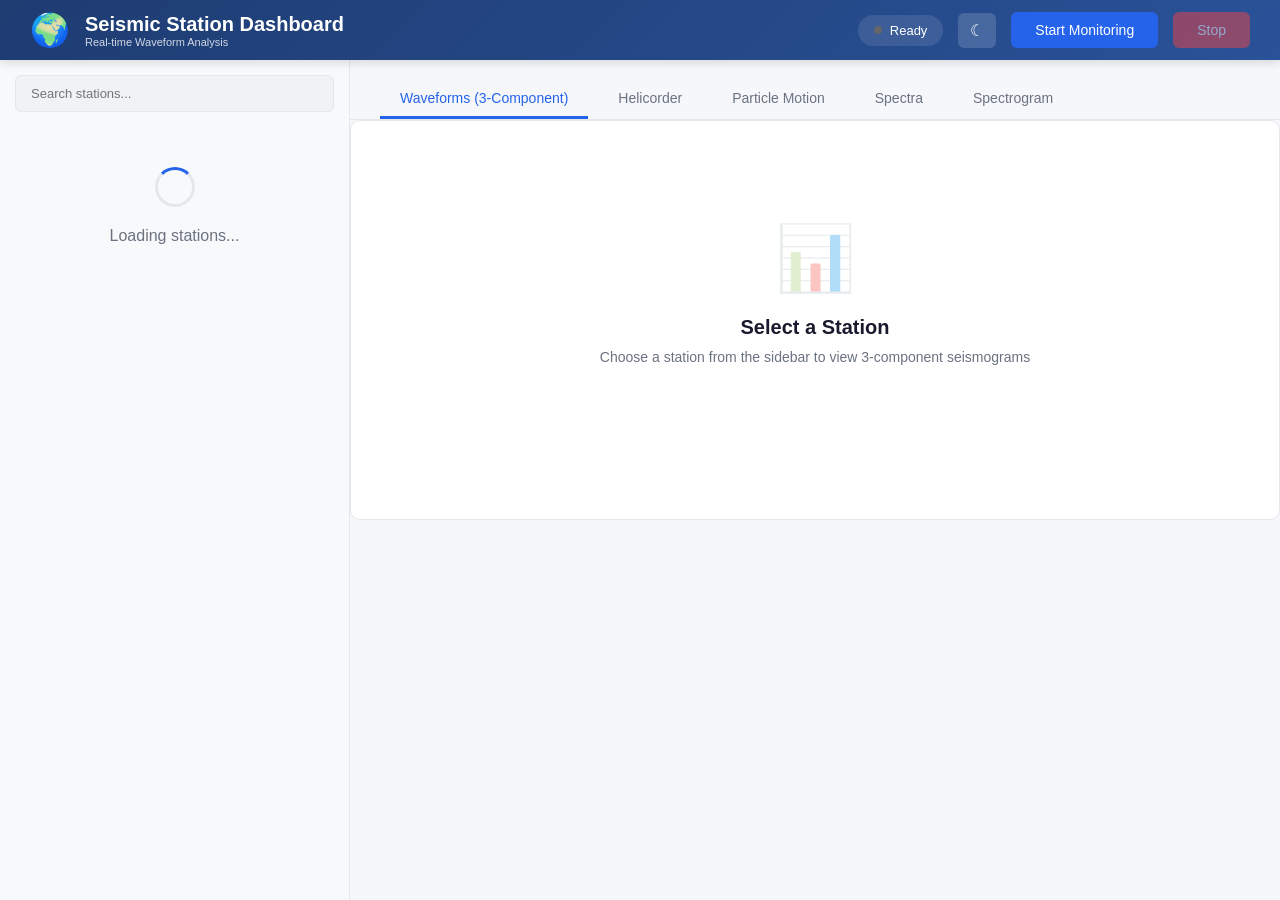
==== live/dashboard.html @ e7cbcc0a "Add live seisplotjs dashboard with multi-component support - Live waveform viewer with seisplotjs (w" ====
<!DOCTYPE html>
<html lang="en">
<head>
    <meta charset="UTF-8">
    <meta name="viewport" content="width=device-width, initial-scale=1.0">
    <title>Seismic Station Dashboard</title>


    <style>
        :root {
            --bg: #f5f7fa;
            --bg-card: #ffffff;
            --bg-input: #f0f2f5;
            --bg-sidebar: #f8f9fb;
            --bg-seismo: #ffffff;
            --text: #1a1a2e;
            --text-secondary: #6b7280;
            --text-heading: #111827;
            --accent: #2563eb;
            --border: #e5e7eb;
            --spinner-track: #e5e7eb;
            --sp-bg: #ffffff;
            --sp-text: #374151;
            --sp-axis: #6b7280;
            --sp-grid: #e5e7eb;
            --sp-trace: #2563eb;
        }

        [data-theme="dark"] {
            --bg: #0a0e27;
            --bg-card: #131829;
            --bg-input: #1e2940;
            --bg-sidebar: #131829;
            --bg-seismo: #0a0e27;
            --text: #e0e0e0;
            --text-secondary: #7a8ca0;
            --text-heading: #ffffff;
            --accent: #4a9eff;
            --border: #1e2940;
            --spinner-track: #1e2940;
            --sp-bg: #1a1f2e;
            --sp-text: #d1d5db;
            --sp-axis: #9ca3af;
            --sp-grid: #374151;
            --sp-trace: #60a5fa;
        }

        * { margin: 0; padding: 0; box-sizing: border-box; }

        body {
            font-family: -apple-system, BlinkMacSystemFont, 'Segoe UI', Roboto, Oxygen, Ubuntu, Cantarell, sans-serif;
            background: var(--bg); color: var(--text); overflow: hidden;
        }

        .app {
            display: grid; grid-template-columns: 350px 1fr;
            grid-template-rows: 60px 1fr; height: 100vh; gap: 0;
        }

        .header {
            grid-column: 1 / -1;
            background: linear-gradient(135deg, #1e3c72 0%, #2a5298 100%);
            display: flex; justify-content: space-between; align-items: center;
            padding: 0 30px; box-shadow: 0 2px 10px rgba(0,0,0,0.15); z-index: 100;
        }

        .logo { display: flex; align-items: center; gap: 15px; }
        .logo-icon { font-size: 32px; }
        .logo-text h1 { font-size: 20px; color: #fff; font-weight: 600; }
        .logo-text p { font-size: 11px; color: rgba(255,255,255,0.8); }
        .header-controls { display: flex; gap: 15px; align-items: center; }

        .status-badge {
            display: flex; align-items: center; gap: 8px; padding: 8px 16px;
            background: rgba(255,255,255,0.1); border-radius: 20px; font-size: 13px; color: #fff;
        }
        .status-dot { width: 8px; height: 8px; border-radius: 50%; background: #666; }
        .status-dot.active { background: #4caf50; animation: pulse-dot 2s infinite; }
        @keyframes pulse-dot { 0%, 100% { opacity: 1; } 50% { opacity: 0.7; } }

        .theme-toggle {
            background: rgba(255,255,255,0.15); border: none; color: #fff;
            padding: 8px 12px; border-radius: 6px; cursor: pointer; font-size: 16px;
        }
        .theme-toggle:hover { background: rgba(255,255,255,0.25); }

        .sidebar {
            background: var(--bg-sidebar); border-right: 1px solid var(--border);
            display: flex; flex-direction: column; overflow: hidden;
        }


        .search-box { margin-bottom: 15px; }
        .search-box input {
            width: 100%; padding: 10px 15px; background: var(--bg-input);
            border: 1px solid var(--border); border-radius: 6px;
            color: var(--text); font-size: 13px;
        }
        .search-box input:focus { outline: none; border-color: var(--accent); }

        .station-item {
            padding: 12px; margin-bottom: 8px; background: var(--bg-card);
            border: 1px solid var(--border); border-radius: 6px;
            cursor: pointer; transition: all 0.2s;
        }
        .station-item:hover { border-color: var(--accent); box-shadow: 0 1px 4px rgba(0,0,0,0.08); }
        .station-item.selected { background: rgba(37,99,235,0.08); border-color: var(--accent); }
        .station-code { font-size: 15px; font-weight: 600; color: var(--accent); margin-bottom: 4px; }
        .station-location { font-size: 11px; color: var(--text-secondary); }


        .main-content { background: var(--bg); overflow: auto; }

        .view-tabs {
            display: flex; gap: 10px; padding: 20px 30px 0;
            border-bottom: 1px solid var(--border);
        }
        .view-tab {
            padding: 10px 20px; background: transparent; border: none;
            color: var(--text-secondary); cursor: pointer; font-size: 14px;
            font-weight: 500; border-bottom: 3px solid transparent; transition: all 0.3s;
        }
        .view-tab:hover { color: var(--text); }
        .view-tab.active { color: var(--accent); border-bottom-color: var(--accent); }

        .content-panel { display: none; padding: 30px; }
        .content-panel.active { display: block; }

        .seismograph-container {
            background: var(--bg-card); border-radius: 10px; padding: 20px;
            margin-bottom: 20px; border: 1px solid var(--border);
            box-shadow: 0 1px 3px rgba(0,0,0,0.06);
        }
        .seismograph-header {
            display: flex; justify-content: space-between; align-items: center;
            margin-bottom: 20px; padding-bottom: 15px; border-bottom: 1px solid var(--border);
        }
        .seismograph-title { font-size: 18px; color: var(--text-heading); font-weight: 600; }
        .time-controls { display: flex; gap: 10px; }
        .time-btn {
            padding: 6px 12px; background: var(--bg-input); border: 1px solid var(--border);
            color: var(--text); border-radius: 4px; cursor: pointer; font-size: 12px; transition: all 0.2s;
        }
        .time-btn:hover { border-color: var(--accent); }
        .time-btn.active { background: var(--accent); border-color: var(--accent); color: #fff; }

        .channel-grid { display: grid; grid-template-columns: 1fr; gap: 15px; }
        .channel-card {
            background: var(--bg-input); border-radius: 8px; padding: 15px;
            border: 1px solid var(--border);
        }
        .channel-label { font-size: 13px; color: var(--accent); font-weight: 600; margin-bottom: 10px; }
        .seismograph-canvas {
            width: 100%; height: 250px; min-height: 250px;
            background: var(--bg-seismo); border-radius: 4px;
        }
        sp-seismograph { width: 100%; height: 250px; display: block; }
        sp-organized-display { width: 100%; min-height: 600px; display: block; }
        sp-organized-display-item { min-height: 200px; display: block; }

        .particle-motion-container, .spectra-container {
            background: var(--bg-card); border-radius: 10px; padding: 20px;
            border: 1px solid var(--border); margin-bottom: 20px;
        }

        .empty-state { text-align: center; padding: 80px 20px; color: var(--text-secondary); }
        .empty-state-icon { font-size: 64px; margin-bottom: 20px; opacity: 0.3; }
        .empty-state h3 { font-size: 20px; margin-bottom: 10px; color: var(--text); }
        .empty-state p { font-size: 14px; }

        .loading { text-align: center; padding: 40px; color: var(--text-secondary); }
        .spinner {
            border: 3px solid var(--spinner-track); border-top: 3px solid var(--accent);
            border-radius: 50%; width: 40px; height: 40px;
            animation: spin 1s linear infinite; margin: 0 auto 20px;
        }
        @keyframes spin { 0% { transform: rotate(0deg); } 100% { transform: rotate(360deg); } }

        ::-webkit-scrollbar { width: 8px; height: 8px; }
        ::-webkit-scrollbar-track { background: var(--bg); }
        ::-webkit-scrollbar-thumb { background: var(--border); border-radius: 4px; }

        .btn {
            padding: 10px 24px; border: none; border-radius: 6px;
            cursor: pointer; font-size: 14px; font-weight: 500; transition: all 0.3s;
        }
        .btn-primary { background: var(--accent); color: #fff; }
        .btn-primary:hover { filter: brightness(1.1); transform: translateY(-1px); box-shadow: 0 4px 12px rgba(37,99,235,0.3); }
        .btn-danger { background: #ef4444; color: #fff; }
        .btn-danger:hover { background: #dc2626; }
        .btn:disabled { opacity: 0.5; cursor: not-allowed; }

        #helicorder-display, #particle-display, #waveforms-panel, #organized-display-container {
            background: var(--sp-bg); border-radius: 10px; padding: 20px;
            border: 1px solid var(--border); min-height: 400px;
        }
        #spectra-display {
            background: var(--sp-bg); border-radius: 10px; padding: 20px;
            border: 1px solid var(--border); min-height: 600px;
        }

        sp-helicorder, sp-seismograph, sp-organized-display, sp-particle-motion { background: var(--sp-bg); display: block; }
        sp-spectra-plot { background: var(--sp-bg); display: block; min-height: 500px !important; height: 500px !important; }
        sp-helicorder svg, sp-seismograph svg, sp-organized-display svg, sp-particle-motion svg, sp-spectra-plot svg { background: var(--sp-bg) !important; }
        sp-helicorder text, sp-seismograph text, sp-organized-display text, sp-particle-motion text, sp-spectra-plot text { fill: var(--sp-text) !important; }
        sp-helicorder .axis path, sp-helicorder .axis line, sp-seismograph .axis path, sp-seismograph .axis line, sp-organized-display .axis path, sp-organized-display .axis line, sp-particle-motion .axis path, sp-particle-motion .axis line, sp-spectra-plot .axis path, sp-spectra-plot .axis line { stroke: var(--sp-axis) !important; }
        sp-helicorder .grid line, sp-seismograph .grid line, sp-organized-display .grid line, sp-particle-motion .grid line, sp-spectra-plot .grid line { stroke: var(--sp-grid) !important; stroke-opacity: 0.5 !important; }
        sp-helicorder .seispath, sp-seismograph .seispath, sp-organized-display .seispath { stroke: var(--sp-trace) !important; }
        sp-particle-motion path, sp-spectra-plot path { stroke: var(--sp-trace) !important; }
    </style>
</head>
<body>
    <div class="app">
        <!-- Header -->
        <div class="header">
            <div class="logo">
                <div class="logo-icon">🌍</div>
                <div class="logo-text">
                    <h1>Seismic Station Dashboard</h1>
                    <p>Real-time Waveform Analysis</p>
                </div>
            </div>

            <div class="header-controls">
                <div class="status-badge">
                    <div class="status-dot" id="statusDot"></div>
                    <span id="statusText">Ready</span>
                </div>
                <button class="theme-toggle" onclick="toggleTheme()" title="Toggle dark/light mode" id="themeBtn">&#9790;</button>
                <button class="btn btn-primary" id="startBtn">Start Monitoring</button>
                <button class="btn btn-danger" id="stopBtn" disabled>Stop</button>
            </div>
        </div>

        <!-- Sidebar -->
        <div class="sidebar">
            <div class="search-box" style="padding: 15px 15px 0;">
                <input type="text" id="searchInput" placeholder="Search stations...">
            </div>
            <div id="stationList" style="flex: 1; overflow-y: auto; padding: 0 15px 15px;">
                <div class="loading">
                    <div class="spinner"></div>
                    <p>Loading stations...</p>
                </div>
            </div>
        </div>

        <!-- Main Content -->
        <div class="main-content">
            <div class="view-tabs">
                <button class="view-tab active" data-view="waveforms">Waveforms (3-Component)</button>
                <button class="view-tab" data-view="helicorder">Helicorder</button>
                <button class="view-tab" data-view="particle">Particle Motion</button>
                <button class="view-tab" data-view="spectra">Spectra</button>
                <button class="view-tab" data-view="spectrogram">Spectrogram</button>
            </div>

            <!-- Waveforms Panel -->
            <div class="content-panel active" id="waveforms-panel">
                <div class="empty-state">
                    <div class="empty-state-icon">📊</div>
                    <h3>Select a Station</h3>
                    <p>Choose a station from the sidebar to view 3-component seismograms</p>
                </div>
            </div>

            <!-- Helicorder Panel -->
            <div class="content-panel" id="helicorder-panel">
                <div class="empty-state">
                    <div class="empty-state-icon">📈</div>
                    <h3>Select a Station</h3>
                    <p>Choose a station to view helicorder display</p>
                </div>
            </div>

            <!-- Particle Motion Panel -->
            <div class="content-panel" id="particle-panel">
                <div class="empty-state">
                    <div class="empty-state-icon">🔄</div>
                    <h3>Select a Station</h3>
                    <p>Choose a station with 3-component data to view particle motion</p>
                </div>
            </div>

            <!-- Spectra Panel -->
            <div class="content-panel" id="spectra-panel">
                <div class="empty-state">
                    <div class="empty-state-icon">📉</div>
                    <h3>Select a Station</h3>
                    <p>Choose a station to view frequency spectra</p>
                </div>
            </div>

            <!-- Spectrogram Panel -->
            <div class="content-panel" id="spectrogram-panel">
                <div class="empty-state">
                    <div class="empty-state-icon">🌈</div>
                    <h3>Select a Station</h3>
                    <p>Choose a station to view time-frequency spectrogram</p>
                </div>
            </div>
        </div>
    </div>

    <script>
        function toggleTheme() {
            const html = document.documentElement;
            const isDark = html.getAttribute('data-theme') === 'dark';
            html.setAttribute('data-theme', isDark ? '' : 'dark');
            document.getElementById('themeBtn').innerHTML = isDark ? '&#9790;' : '&#9788;';
            localStorage.setItem('theme', isDark ? 'light' : 'dark');
        }
        (function() {
            const saved = localStorage.getItem('theme');
            if (saved === 'dark') {
                document.documentElement.setAttribute('data-theme', 'dark');
                document.addEventListener('DOMContentLoaded', () => {
                    document.getElementById('themeBtn').innerHTML = '&#9788;';
                });
            }
        })();
    </script>
    <script type="module" src="pro-dashboard.js"></script>
</body>
</html>
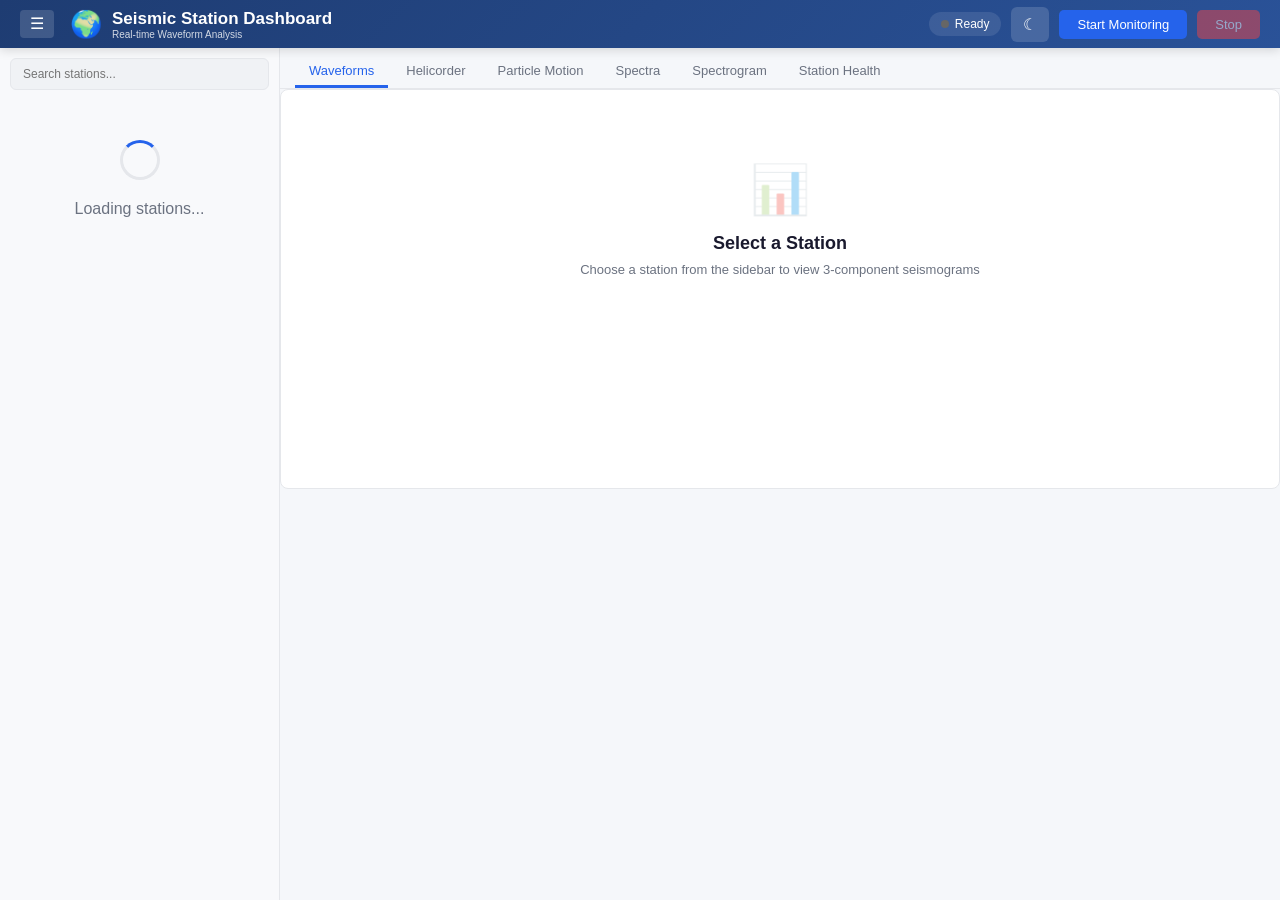
==== commit b1bffe3e: "Add live dashboard with QC monitoring features - Multi-view dashboard: Waveforms, Helicorder, Partic" ====
--- a/live/dashboard.html
+++ b/live/dashboard.html
@@ -53,26 +53,36 @@
         }
 
         .app {
-            display: grid; grid-template-columns: 350px 1fr;
-            grid-template-rows: 60px 1fr; height: 100vh; gap: 0;
-        }
+            display: grid; grid-template-columns: 280px 1fr;
+            grid-template-rows: 48px 1fr; height: 100vh; gap: 0;
+            transition: grid-template-columns 0.2s ease;
+        }
+        .app.sidebar-collapsed { grid-template-columns: 0px 1fr; }
+        .app.sidebar-collapsed .sidebar { overflow: hidden; border-right: none; width: 0; min-width: 0; }
 
         .header {
             grid-column: 1 / -1;
             background: linear-gradient(135deg, #1e3c72 0%, #2a5298 100%);
             display: flex; justify-content: space-between; align-items: center;
-            padding: 0 30px; box-shadow: 0 2px 10px rgba(0,0,0,0.15); z-index: 100;
-        }
-
-        .logo { display: flex; align-items: center; gap: 15px; }
-        .logo-icon { font-size: 32px; }
-        .logo-text h1 { font-size: 20px; color: #fff; font-weight: 600; }
-        .logo-text p { font-size: 11px; color: rgba(255,255,255,0.8); }
-        .header-controls { display: flex; gap: 15px; align-items: center; }
+            padding: 0 20px; box-shadow: 0 2px 10px rgba(0,0,0,0.15); z-index: 100;
+        }
+
+        .logo { display: flex; align-items: center; gap: 10px; }
+        .logo-icon { font-size: 26px; }
+        .logo-text h1 { font-size: 17px; color: #fff; font-weight: 600; }
+        .logo-text p { font-size: 10px; color: rgba(255,255,255,0.8); }
+
+        .sidebar-toggle {
+            background: rgba(255,255,255,0.15); border: none; color: #fff;
+            padding: 6px 10px; border-radius: 4px; cursor: pointer; font-size: 16px;
+            margin-right: 6px; line-height: 1;
+        }
+        .sidebar-toggle:hover { background: rgba(255,255,255,0.25); }
+        .header-controls { display: flex; gap: 10px; align-items: center; }
 
         .status-badge {
-            display: flex; align-items: center; gap: 8px; padding: 8px 16px;
-            background: rgba(255,255,255,0.1); border-radius: 20px; font-size: 13px; color: #fff;
+            display: flex; align-items: center; gap: 6px; padding: 5px 12px;
+            background: rgba(255,255,255,0.1); border-radius: 20px; font-size: 12px; color: #fff;
         }
         .status-dot { width: 8px; height: 8px; border-radius: 50%; background: #666; }
         .status-dot.active { background: #4caf50; animation: pulse-dot 2s infinite; }
@@ -90,52 +100,52 @@
         }
 
 
-        .search-box { margin-bottom: 15px; }
+        .search-box { margin-bottom: 10px; }
         .search-box input {
-            width: 100%; padding: 10px 15px; background: var(--bg-input);
+            width: 100%; padding: 8px 12px; background: var(--bg-input);
             border: 1px solid var(--border); border-radius: 6px;
-            color: var(--text); font-size: 13px;
+            color: var(--text); font-size: 12px;
         }
         .search-box input:focus { outline: none; border-color: var(--accent); }
 
         .station-item {
-            padding: 12px; margin-bottom: 8px; background: var(--bg-card);
-            border: 1px solid var(--border); border-radius: 6px;
+            padding: 8px 10px; margin-bottom: 4px; background: var(--bg-card);
+            border: 1px solid var(--border); border-radius: 5px;
             cursor: pointer; transition: all 0.2s;
         }
         .station-item:hover { border-color: var(--accent); box-shadow: 0 1px 4px rgba(0,0,0,0.08); }
         .station-item.selected { background: rgba(37,99,235,0.08); border-color: var(--accent); }
-        .station-code { font-size: 15px; font-weight: 600; color: var(--accent); margin-bottom: 4px; }
-        .station-location { font-size: 11px; color: var(--text-secondary); }
+        .station-code { font-size: 13px; font-weight: 600; color: var(--accent); margin-bottom: 2px; }
+        .station-location { font-size: 10px; color: var(--text-secondary); white-space: nowrap; overflow: hidden; text-overflow: ellipsis; }
 
 
         .main-content { background: var(--bg); overflow: auto; }
 
         .view-tabs {
-            display: flex; gap: 10px; padding: 20px 30px 0;
+            display: flex; gap: 4px; padding: 8px 15px 0;
             border-bottom: 1px solid var(--border);
         }
         .view-tab {
-            padding: 10px 20px; background: transparent; border: none;
-            color: var(--text-secondary); cursor: pointer; font-size: 14px;
+            padding: 7px 14px; background: transparent; border: none;
+            color: var(--text-secondary); cursor: pointer; font-size: 13px;
             font-weight: 500; border-bottom: 3px solid transparent; transition: all 0.3s;
         }
         .view-tab:hover { color: var(--text); }
         .view-tab.active { color: var(--accent); border-bottom-color: var(--accent); }
 
-        .content-panel { display: none; padding: 30px; }
+        .content-panel { display: none; padding: 15px; }
         .content-panel.active { display: block; }
 
         .seismograph-container {
-            background: var(--bg-card); border-radius: 10px; padding: 20px;
-            margin-bottom: 20px; border: 1px solid var(--border);
+            background: var(--bg-card); border-radius: 8px; padding: 14px;
+            margin-bottom: 12px; border: 1px solid var(--border);
             box-shadow: 0 1px 3px rgba(0,0,0,0.06);
         }
         .seismograph-header {
             display: flex; justify-content: space-between; align-items: center;
-            margin-bottom: 20px; padding-bottom: 15px; border-bottom: 1px solid var(--border);
-        }
-        .seismograph-title { font-size: 18px; color: var(--text-heading); font-weight: 600; }
+            margin-bottom: 12px; padding-bottom: 10px; border-bottom: 1px solid var(--border);
+        }
+        .seismograph-title { font-size: 16px; color: var(--text-heading); font-weight: 600; }
         .time-controls { display: flex; gap: 10px; }
         .time-btn {
             padding: 6px 12px; background: var(--bg-input); border: 1px solid var(--border);
@@ -159,14 +169,14 @@
         sp-organized-display-item { min-height: 200px; display: block; }
 
         .particle-motion-container, .spectra-container {
-            background: var(--bg-card); border-radius: 10px; padding: 20px;
-            border: 1px solid var(--border); margin-bottom: 20px;
-        }
-
-        .empty-state { text-align: center; padding: 80px 20px; color: var(--text-secondary); }
-        .empty-state-icon { font-size: 64px; margin-bottom: 20px; opacity: 0.3; }
-        .empty-state h3 { font-size: 20px; margin-bottom: 10px; color: var(--text); }
-        .empty-state p { font-size: 14px; }
+            background: var(--bg-card); border-radius: 8px; padding: 14px;
+            border: 1px solid var(--border); margin-bottom: 12px;
+        }
+
+        .empty-state { text-align: center; padding: 60px 20px; color: var(--text-secondary); }
+        .empty-state-icon { font-size: 48px; margin-bottom: 15px; opacity: 0.3; }
+        .empty-state h3 { font-size: 18px; margin-bottom: 8px; color: var(--text); }
+        .empty-state p { font-size: 13px; }
 
         .loading { text-align: center; padding: 40px; color: var(--text-secondary); }
         .spinner {
@@ -181,8 +191,8 @@
         ::-webkit-scrollbar-thumb { background: var(--border); border-radius: 4px; }
 
         .btn {
-            padding: 10px 24px; border: none; border-radius: 6px;
-            cursor: pointer; font-size: 14px; font-weight: 500; transition: all 0.3s;
+            padding: 7px 18px; border: none; border-radius: 5px;
+            cursor: pointer; font-size: 13px; font-weight: 500; transition: all 0.3s;
         }
         .btn-primary { background: var(--accent); color: #fff; }
         .btn-primary:hover { filter: brightness(1.1); transform: translateY(-1px); box-shadow: 0 4px 12px rgba(37,99,235,0.3); }
@@ -191,12 +201,12 @@
         .btn:disabled { opacity: 0.5; cursor: not-allowed; }
 
         #helicorder-display, #particle-display, #waveforms-panel, #organized-display-container {
-            background: var(--sp-bg); border-radius: 10px; padding: 20px;
+            background: var(--sp-bg); border-radius: 8px; padding: 12px;
             border: 1px solid var(--border); min-height: 400px;
         }
         #spectra-display {
-            background: var(--sp-bg); border-radius: 10px; padding: 20px;
-            border: 1px solid var(--border); min-height: 600px;
+            background: var(--sp-bg); border-radius: 8px; padding: 12px;
+            border: 1px solid var(--border); min-height: 500px;
         }
 
         sp-helicorder, sp-seismograph, sp-organized-display, sp-particle-motion { background: var(--sp-bg); display: block; }
@@ -207,6 +217,21 @@
         sp-helicorder .grid line, sp-seismograph .grid line, sp-organized-display .grid line, sp-particle-motion .grid line, sp-spectra-plot .grid line { stroke: var(--sp-grid) !important; stroke-opacity: 0.5 !important; }
         sp-helicorder .seispath, sp-seismograph .seispath, sp-organized-display .seispath { stroke: var(--sp-trace) !important; }
         sp-particle-motion path, sp-spectra-plot path { stroke: var(--sp-trace) !important; }
+
+        .health-table { width: 100%; border-collapse: collapse; font-size: 13px; }
+        .health-table th { text-align: left; padding: 10px 12px; background: var(--bg-input); color: var(--text-heading); font-weight: 600; border-bottom: 2px solid var(--border); position: sticky; top: 0; cursor: pointer; }
+        .health-table th:hover { color: var(--accent); }
+        .health-table td { padding: 8px 12px; border-bottom: 1px solid var(--border); }
+        .health-table tr:hover { background: rgba(37,99,235,0.05); }
+        .health-table tr.clickable { cursor: pointer; }
+        .health-badge { display: inline-block; padding: 2px 8px; border-radius: 10px; font-size: 11px; font-weight: 600; }
+        .health-good { background: rgba(34,197,94,0.15); color: #22c55e; }
+        .health-warn { background: rgba(255,152,0,0.15); color: #ff9800; }
+        .health-bad { background: rgba(239,68,68,0.15); color: #ef4444; }
+        .health-unknown { background: rgba(107,114,128,0.15); color: #6b7280; }
+        .health-clockoff { background: rgba(167,139,250,0.15); color: #a78bfa; }
+        .health-gappy { background: rgba(59,130,246,0.15); color: #3b82f6; }
+        .health-scanning { text-align: center; padding: 40px; color: var(--text-secondary); }
     </style>
 </head>
 <body>
@@ -214,6 +239,7 @@
         <!-- Header -->
         <div class="header">
             <div class="logo">
+                <button class="sidebar-toggle" id="sidebarToggle" title="Toggle sidebar" onclick="toggleSidebar()">&#9776;</button>
                 <div class="logo-icon">🌍</div>
                 <div class="logo-text">
                     <h1>Seismic Station Dashboard</h1>
@@ -226,7 +252,7 @@
                     <div class="status-dot" id="statusDot"></div>
                     <span id="statusText">Ready</span>
                 </div>
-                <button class="theme-toggle" onclick="toggleTheme()" title="Toggle dark/light mode" id="themeBtn">&#9790;</button>
+                <button class="theme-toggle" onclick="toggleTheme()" title="Toggle dark/light theme" id="themeBtn">&#9790;</button>
                 <button class="btn btn-primary" id="startBtn">Start Monitoring</button>
                 <button class="btn btn-danger" id="stopBtn" disabled>Stop</button>
             </div>
@@ -234,10 +260,10 @@
 
         <!-- Sidebar -->
         <div class="sidebar">
-            <div class="search-box" style="padding: 15px 15px 0;">
+            <div class="search-box" style="padding: 10px 10px 0;">
                 <input type="text" id="searchInput" placeholder="Search stations...">
             </div>
-            <div id="stationList" style="flex: 1; overflow-y: auto; padding: 0 15px 15px;">
+            <div id="stationList" style="flex: 1; overflow-y: auto; padding: 0 10px 10px;">
                 <div class="loading">
                     <div class="spinner"></div>
                     <p>Loading stations...</p>
@@ -248,11 +274,12 @@
         <!-- Main Content -->
         <div class="main-content">
             <div class="view-tabs">
-                <button class="view-tab active" data-view="waveforms">Waveforms (3-Component)</button>
+                <button class="view-tab active" data-view="waveforms">Waveforms</button>
                 <button class="view-tab" data-view="helicorder">Helicorder</button>
                 <button class="view-tab" data-view="particle">Particle Motion</button>
                 <button class="view-tab" data-view="spectra">Spectra</button>
                 <button class="view-tab" data-view="spectrogram">Spectrogram</button>
+                <button class="view-tab" data-view="health">Station Health</button>
             </div>
 
             <!-- Waveforms Panel -->
@@ -297,6 +324,14 @@
                     <div class="empty-state-icon">🌈</div>
                     <h3>Select a Station</h3>
                     <p>Choose a station to view time-frequency spectrogram</p>
+                </div>
+            </div>
+
+            <!-- Station Health Panel -->
+            <div class="content-panel" id="health-panel">
+                <div class="empty-state">
+                    <h3>Station Health Summary</h3>
+                    <p>Click "Start Monitoring" to scan all stations</p>
                 </div>
             </div>
         </div>
@@ -309,6 +344,13 @@
             html.setAttribute('data-theme', isDark ? '' : 'dark');
             document.getElementById('themeBtn').innerHTML = isDark ? '&#9790;' : '&#9788;';
             localStorage.setItem('theme', isDark ? 'light' : 'dark');
+        }
+        function toggleSidebar() {
+            const app = document.querySelector('.app');
+            app.classList.toggle('sidebar-collapsed');
+            const btn = document.getElementById('sidebarToggle');
+            btn.innerHTML = app.classList.contains('sidebar-collapsed') ? '&#9655;' : '&#9776;';
+            localStorage.setItem('sidebarCollapsed', app.classList.contains('sidebar-collapsed'));
         }
         (function() {
             const saved = localStorage.getItem('theme');
@@ -318,6 +360,12 @@
                     document.getElementById('themeBtn').innerHTML = '&#9788;';
                 });
             }
+            if (localStorage.getItem('sidebarCollapsed') === 'true') {
+                document.addEventListener('DOMContentLoaded', () => {
+                    document.querySelector('.app').classList.add('sidebar-collapsed');
+                    document.getElementById('sidebarToggle').innerHTML = '&#9655;';
+                });
+            }
         })();
     </script>
     <script type="module" src="pro-dashboard.js"></script>
